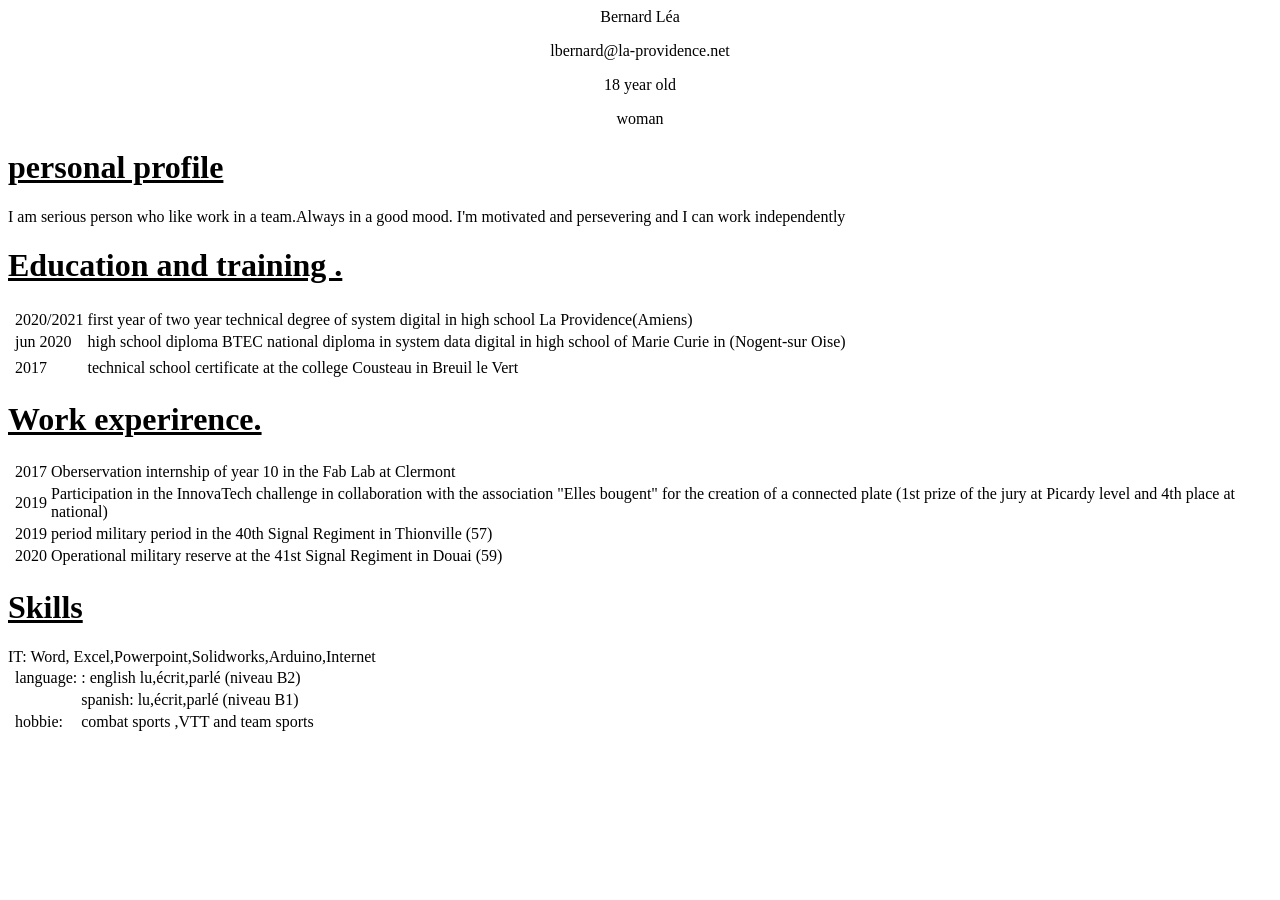
==== cv anglais.html @ 4fbb4936 "cv léa en anglais" ====
<html>
<head>


</head>

<body>
  <center>
<p>Bernard Léa    </p>
<p> lbernard@la-providence.net</p>     <!-- élément de paragraphe-->
<p> 18 year old</p>
<p>woman</p>
 </center>  
<u>
<h1>personal profile </h1></u>

<span> I am serious person who like work in a team.Always in a good mood.
    I'm motivated and persevering and I can work independently </span>

  <u> <h1>   Education and training .</h1></u>  <!-- underlined title -->
 <table>       
</tr>
<tr>
  <td rowspan="3"></td>  <!--3 column table-->
</tr>
  <td> 2020/2021 </td> <!--year line 2020/2021-->
  <td>first year of two year technical degree of system digital in high school La Providence(Amiens) </td> 
  
</tr>
<tr> 
  <td> jun 2020 </td>
  <td> high school diploma BTEC national diploma in system data digital in high school of Marie Curie in (Nogent-sur Oise) </td> 
   </tr>
   <tr>
     
   </tr>


<tr>
  <td rowspan="3"></td>


</tr>
<tr>
  <td> 2017 </td>
  <td> technical school certificate at the college Cousteau in Breuil le Vert</td>
  
</tr>


 </table>
 <u>
    <h1>Work experirence. </h1></u>
    <table>
        <tr>
            <td rowspan="4"></td>
            <td> 2017 </td>
            <td> Oberservation internship of year 10 in the Fab Lab at Clermont   </td>
        </tr>
        <tr>
            <td> 2019 </td>
            <td> 
            Participation in the InnovaTech challenge in collaboration with the association "Elles bougent" for the creation of a connected plate (1st prize of the jury at Picardy level and 4th place at national) </td>
        </tr>
        <tr>
            <td> 2019</td>
            <td>period military period in the 40th Signal Regiment in Thionville (57) </td>
        </tr>
        <tr>
            <td> 2020</td>
            <td>Operational military reserve at the 41st Signal Regiment in Douai (59) </td>
        </tr>

    </table>
    <u>
        <h1> Skills</h1> 
    </u>
    <div> <span> IT: Word, Excel,Powerpoint,Solidworks,Arduino,Internet</span> </div>
 
    <table>
<tr>

    <td rowspan="3"></td>
    <td> language: </td>
    <td> : english lu,écrit,parlé (niveau B2)</td>

</tr>
<tr>
<td>   </td>
<td>spanish: lu,écrit,parlé (niveau  B1) </td>
</tr>
<tr>
<td>hobbie:</td>
<td> combat sports ,VTT and team sports</td>

</tr>


    </table>
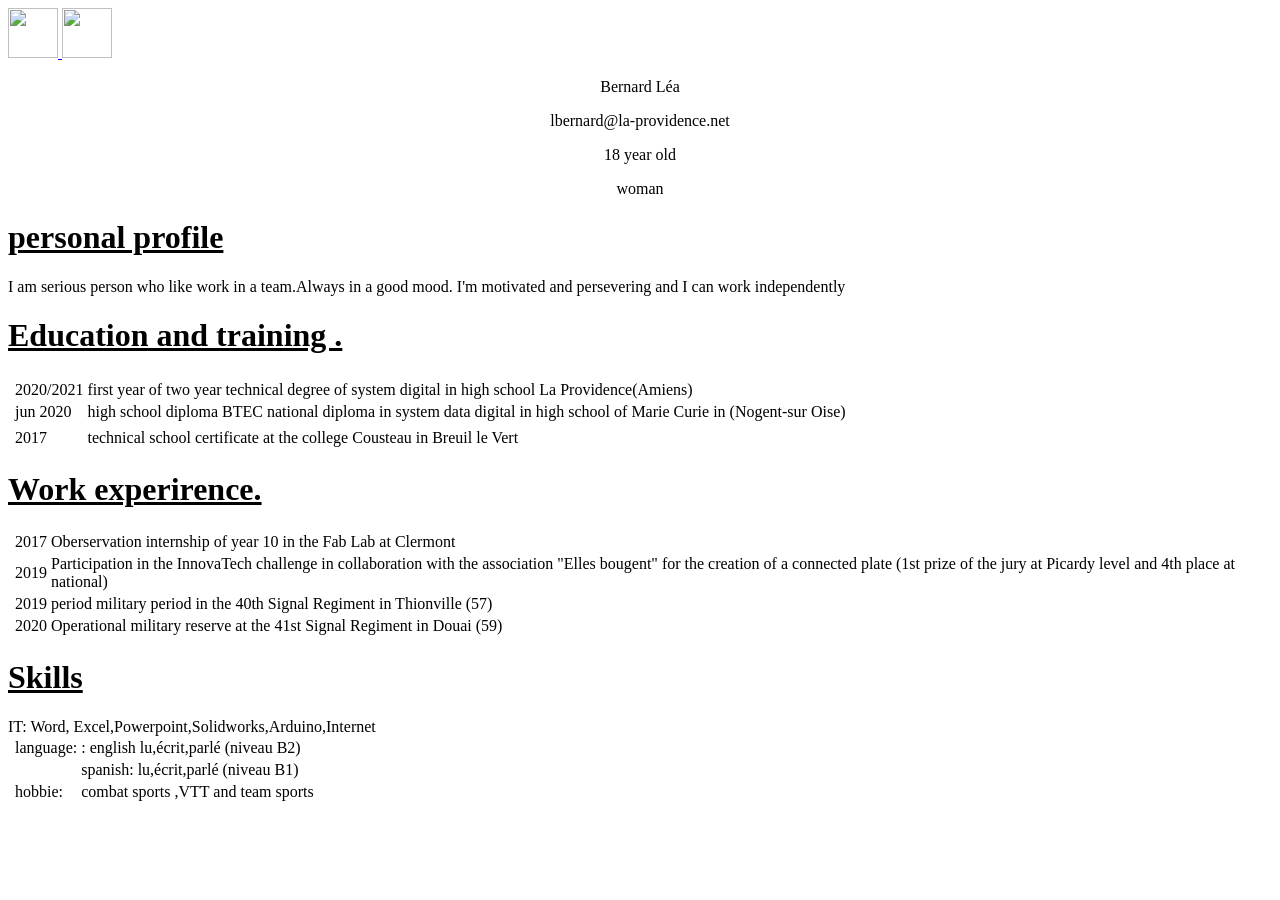
==== commit e2a9c640: "commit" ====
--- a/cv anglais.html
+++ b/cv anglais.html
@@ -1,10 +1,22 @@
 <html>
 <head>
-
+<title> site de Léa</title>
 
 </head>
 
 <body>
+
+  <a class="right" href="file:///C:/Users/L.Bernard/Desktop/mon%20site%20internet/cvfr.html?">
+    <img src="image/france.jpg" alt=""
+    height="50px" 
+    width="50px" />
+</a>
+<a class="right" href="file:///C:/Users/L.Bernard/Desktop/mon%20site%20internet/menu%20.html">
+  <img src="image/menu.png" alt=""
+  height="50px" 
+  width="50px" />
+</a>
+
   <center>
 <p>Bernard Léa    </p>
 <p> lbernard@la-providence.net</p>     <!-- élément de paragraphe-->
